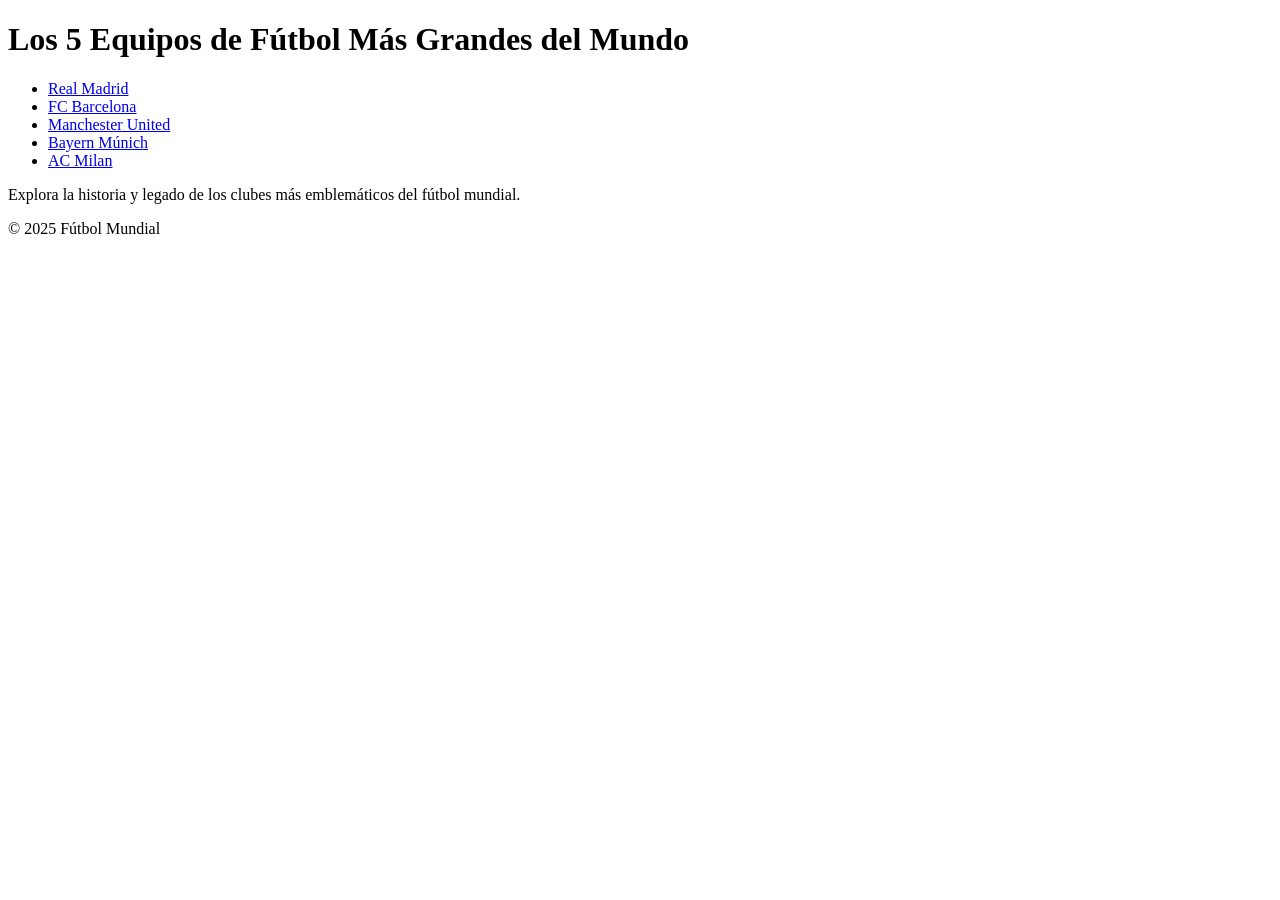
==== index.html @ 10928463 "semana 2" ====
<!DOCTYPE html>
<html lang="es">
<head>
  <meta charset="UTF-8" />
  <meta name="viewport" content="width=device-width, initial-scale=1.0"/>
  <title>Top 5 Equipos de Fútbol</title>
  <link rel="stylesheet" href="./_css/styles.css"/>
</head>
<body>
  <header>
    <h1>Los 5 Equipos de Fútbol Más Grandes del Mundo</h1>
    <nav>
      <ul>
        <li><a href="./_html/rmadrid.html">Real Madrid</a></li>
        <li><a href="./_html/barcelona.html">FC Barcelona</a></li>
        <li><a href="./_html/Munited.html">Manchester United</a></li>
        <li><a href="./_html/bayern.html">Bayern Múnich</a></li>
        <li><a href="./_html/milan.html">AC Milan</a></li>
      </ul>
    </nav>
  </header>
  <main>
    <p>Explora la historia y legado de los clubes más emblemáticos del fútbol mundial.</p>
  </main>
  <footer>
    <p>&copy; 2025 Fútbol Mundial</p>
  </footer>
</body>
</html>
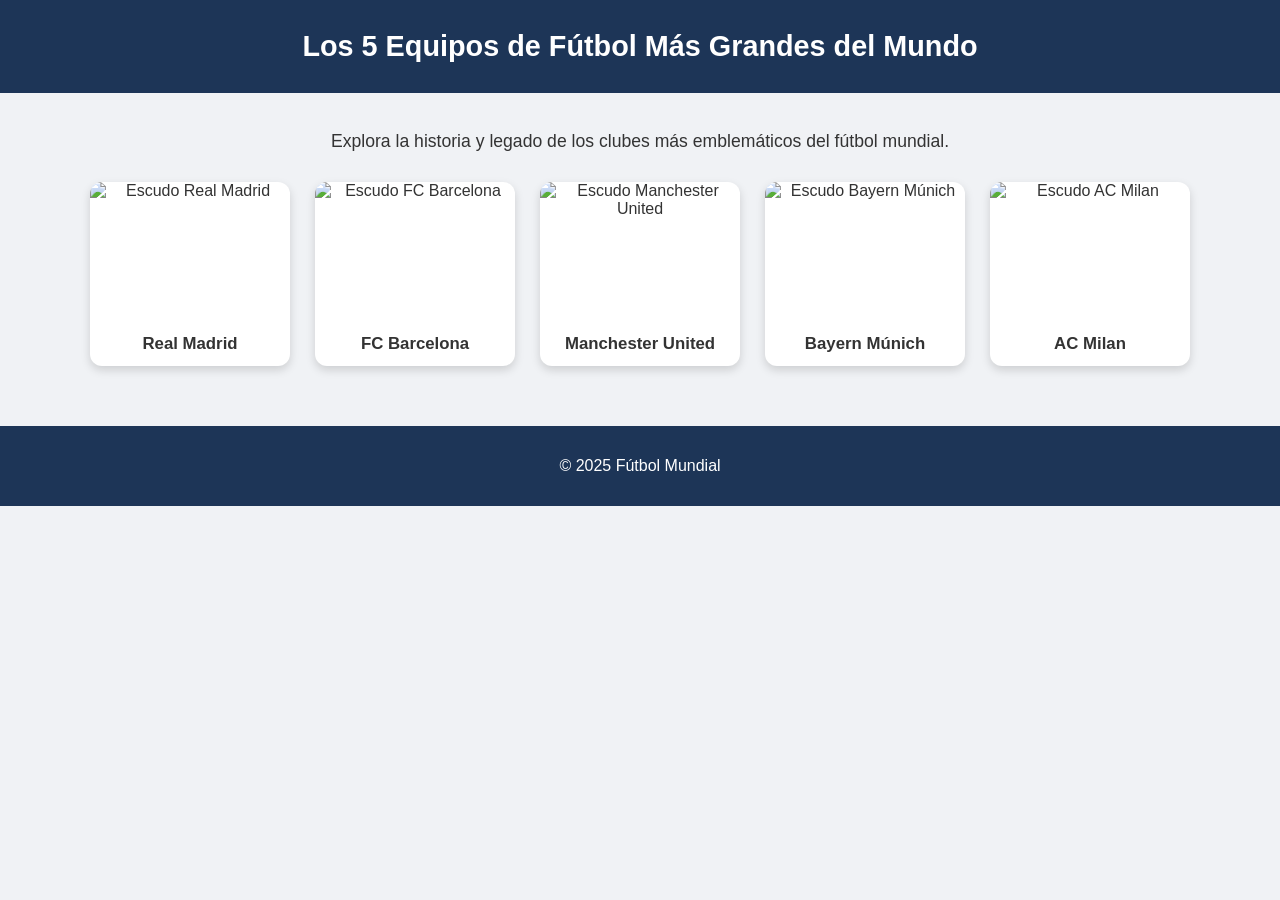
==== commit 0e8f62e4: "semana 2" ====
--- a/index.html
+++ b/index.html
@@ -4,26 +4,129 @@
   <meta charset="UTF-8" />
   <meta name="viewport" content="width=device-width, initial-scale=1.0"/>
   <title>Top 5 Equipos de Fútbol</title>
-  <link rel="stylesheet" href="./_css/styles.css"/>
+  <style>
+    body {
+      font-family: Arial, sans-serif;
+      margin: 0;
+      padding: 0;
+      background-color: #f0f2f5;
+      color: #333;
+    }
+
+    header {
+      background-color: #1d3557;
+      color: white;
+      text-align: center;
+      padding: 30px 20px;
+    }
+
+    header h1 {
+      margin: 0;
+      font-size: 1.8em;
+    }
+
+    main {
+      padding: 20px;
+      text-align: center;
+    }
+
+    main p {
+      font-size: 1.1em;
+      margin-bottom: 30px;
+    }
+
+    .teams-grid {
+      display: flex;
+      flex-wrap: wrap;
+      justify-content: center;
+      gap: 25px;
+    }
+
+    .team {
+      background-color: #fff;
+      border-radius: 12px;
+      overflow: hidden;
+      width: 200px;
+      box-shadow: 0 4px 10px rgba(0,0,0,0.15);
+      transition: transform 0.3s ease, box-shadow 0.3s ease;
+      text-decoration: none;
+      color: #333;
+    }
+
+    .team:hover {
+      transform: scale(1.05);
+      box-shadow: 0 8px 20px rgba(0,0,0,0.3);
+    }
+
+    .team img {
+      width: 100%;
+      height: 140px;
+      object-fit: cover;
+      display: block;
+    }
+
+    .team-name {
+      padding: 12px;
+      font-weight: bold;
+      font-size: 1.05rem;
+    }
+
+    footer {
+      background-color: #1d3557;
+      color: white;
+      text-align: center;
+      padding: 15px 10px;
+      margin-top: 40px;
+    }
+
+    @media (max-width: 600px) {
+      .team {
+        width: 90vw;
+        max-width: 300px;
+      }
+    }
+  </style>
 </head>
 <body>
+
   <header>
     <h1>Los 5 Equipos de Fútbol Más Grandes del Mundo</h1>
-    <nav>
-      <ul>
-        <li><a href="./_html/rmadrid.html">Real Madrid</a></li>
-        <li><a href="./_html/barcelona.html">FC Barcelona</a></li>
-        <li><a href="./_html/Munited.html">Manchester United</a></li>
-        <li><a href="./_html/bayern.html">Bayern Múnich</a></li>
-        <li><a href="./_html/milan.html">AC Milan</a></li>
-      </ul>
-    </nav>
   </header>
+
   <main>
     <p>Explora la historia y legado de los clubes más emblemáticos del fútbol mundial.</p>
+
+    <div class="teams-grid">
+      <a href="./_html/rmadrid.html" class="team">
+        <img src="https://upload.wikimedia.org/wikipedia/en/5/56/Real_Madrid_CF.svg" alt="Escudo Real Madrid">
+        <div class="team-name">Real Madrid</div>
+      </a>
+
+      <a href="./_html/barcelona.html" class="team">
+        <img src="https://upload.wikimedia.org/wikipedia/en/4/47/FC_Barcelona_%28crest%29.svg" alt="Escudo FC Barcelona">
+        <div class="team-name">FC Barcelona</div>
+      </a>
+
+      <a href="./_html/Munited.html" class="team">
+        <img src="https://upload.wikimedia.org/wikipedia/en/7/7a/Manchester_United_FC_crest.svg" alt="Escudo Manchester United">
+        <div class="team-name">Manchester United</div>
+      </a>
+
+      <a href="./_html/bayern.html" class="team">
+        <img src="https://upload.wikimedia.org/wikipedia/commons/thumb/8/8d/FC_Bayern_M%C3%BCnchen_logo_%282024%29.svg/250px-FC_Bayern_M%C3%BCnchen_logo_%282024%29.svg.png" alt="Escudo Bayern Múnich">
+        <div class="team-name">Bayern Múnich</div>
+      </a>
+
+      <a href="./_html/milan.html" class="team">
+        <img src="https://upload.wikimedia.org/wikipedia/commons/d/d0/Logo_of_AC_Milan.svg" alt="Escudo AC Milan">
+        <div class="team-name">AC Milan</div>
+      </a>
+    </div>
   </main>
+
   <footer>
     <p>&copy; 2025 Fútbol Mundial</p>
   </footer>
+
 </body>
 </html>
